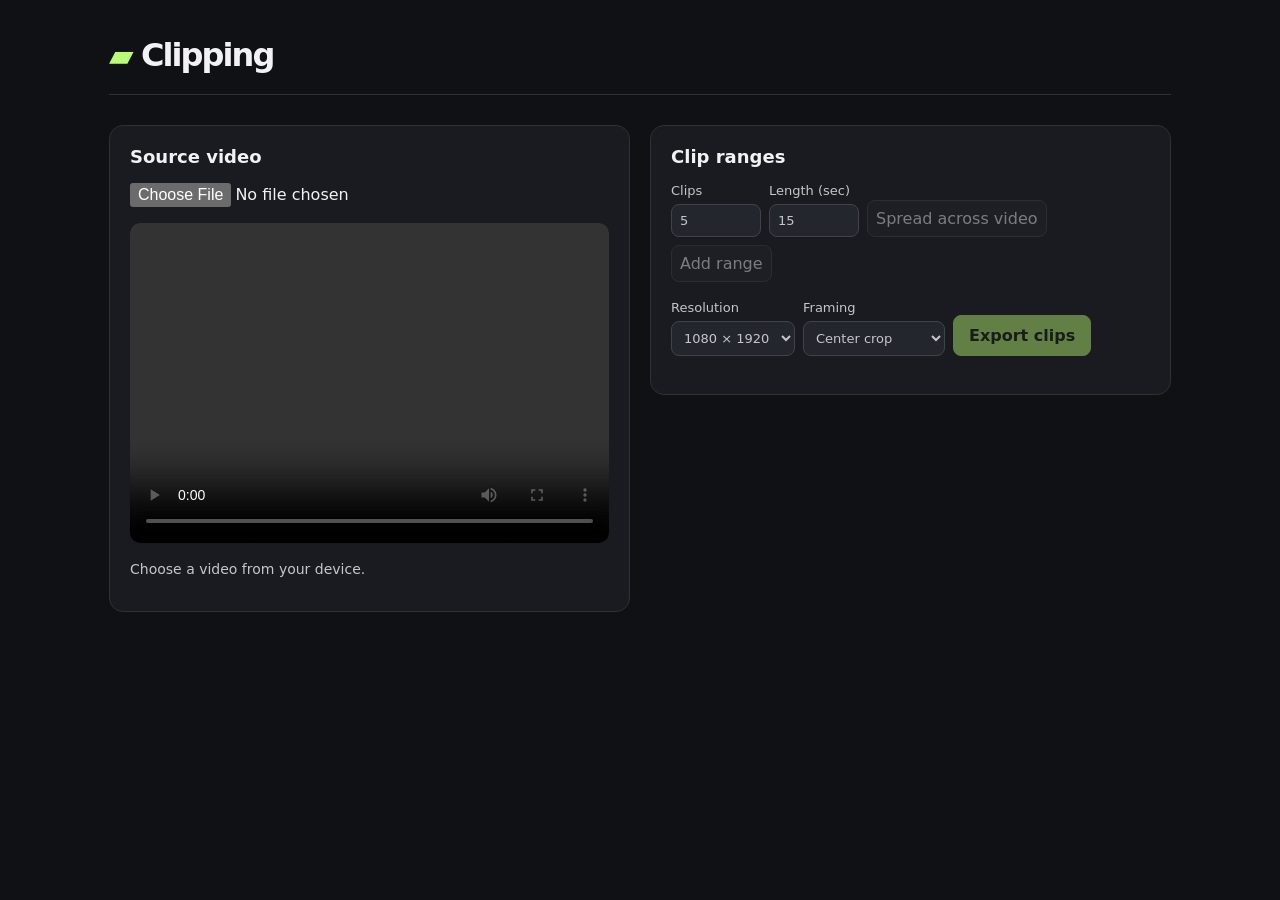
==== index.html @ 5aba50c9 "Build local video clipping app" ====
<!doctype html>
<html lang="en">
<meta charset="utf-8">
<meta name="viewport" content="width=device-width, initial-scale=1">
<title>Clipping</title>
<style>
:root{color-scheme:dark;font-family:Geist,Inter,system-ui,sans-serif;background:#101114;color:#f2f2f4;accent-color:#b9fb75}
*{box-sizing:border-box}body{max-width:1110px;margin:auto;padding:36px 24px}
header{border-bottom:1px solid #303137;margin-bottom:30px;padding-bottom:20px}h1{font-size:32px;margin:0;letter-spacing:-.06em}h1 span{color:#b9fb75}h2{font-size:18px;margin:0 0 16px}
main{display:grid;grid-template-columns:1fr 1fr;gap:20px;align-items:start}
section{padding:20px;border:1px solid #303137;border-radius:14px;background:#1a1b20}
video{width:100%;height:320px;background:#0c0d0f;border-radius:10px;margin-top:16px}
input,select,button,a{font:inherit}button,select,input[type=number]{background:#24262d;color:inherit;border:1px solid #41434c;border-radius:8px;padding:8px}
button{cursor:pointer}button:disabled{opacity:.45;cursor:default}button.primary{background:#b9fb75;color:#17210d;border-color:#b9fb75;font-weight:700;padding:10px 15px}
label{display:inline-flex;flex-direction:column;gap:6px;font-size:13px;color:#c5c6cc}input[type=number]{width:90px}p,output{color:#c5c6cc;font-size:14px}
.tools,.settings,.row{display:flex;gap:8px;align-items:end;flex-wrap:wrap}.settings{margin:18px 0}.row{padding:10px 0;border-bottom:1px solid #303137}.row span{font-variant-numeric:tabular-nums;align-self:center;min-width:24px;color:#b9fb75}.row input{width:84px}
#downloads a{display:inline-block;margin:8px 14px 0 0;color:#b9fb75}
@media(max-width:760px){main{grid-template-columns:1fr}video{height:240px}}
</style>
<header><h1><span>▰</span> Clipping</h1></header>
<main>
<section><h2>Source video</h2><input id="source" type="file" accept="video/*,.mkv,.mov" aria-label="Source video"><video id="preview" controls playsinline></video><p id="sourceStatus" role="status">Choose a video from your device.</p></section>
<section>
<h2>Clip ranges</h2>
<div class="tools">
<label>Clips<input id="count" type="number" min="1" max="20" value="5"></label>
<label>Length (sec)<input id="length" type="number" min="1" max="180" value="15"></label>
<button id="suggest" disabled>Spread across video</button>
<button id="add" disabled>Add range</button>
</div>
<div id="ranges"></div>
<div class="settings">
<label>Resolution<select id="resolution"><option value="1080">1080 × 1920</option><option value="4k">2160 × 3840</option></select></label>
<label>Framing<select id="framing"><option value="crop">Center crop</option><option value="fit">Fit with padding</option></select></label>
<button class="primary" id="export" disabled>Export clips</button>
</div>
<output id="status" role="status"></output><div id="downloads"></div>
</section>
</main>
<script>
const get = id => document.getElementById(id);
const video = get('preview');
let source = null, objectURL = null, previewEnd = null, exporting = false;
function controls() {
  get('suggest').disabled = !source;
  get('add').disabled = !source || get('ranges').children.length >= 20;
  get('export').disabled = !source || exporting || !get('ranges').children.length;
}
async function request(url, options) {
  const response = await fetch(url, options);
  const data = await response.json();
  if (!response.ok) throw new Error(data.error || 'The request failed.');
  return data;
}
get('source').onchange = async event => {
  const file = event.target.files[0];
  if (!file) return;
  source = null;
  previewEnd = null;
  get('ranges').replaceChildren();
  controls();
  if (objectURL) URL.revokeObjectURL(objectURL);
  video.src = objectURL = URL.createObjectURL(file);
  const input = event.target;
  input.disabled = true;
  get('sourceStatus').textContent = 'Reading the video locally…';
  try {
    source = await request('/api/source', {method:'POST', body:file});
    get('sourceStatus').textContent = 'Duration: ' + source.duration.toFixed(2) + ' seconds';
    suggest();
  } catch (error) {
    get('sourceStatus').textContent = error.message;
  } finally {
    input.disabled = false;
    controls();
  }
};
function addRange(start, end) {
  const holder = get('ranges');
  const row = document.createElement('div');
  row.className = 'row';
  row.innerHTML = '<span></span><label>Start (sec)<input type="number" min="0" step=".01"></label><label>End (sec)<input type="number" min="0" step=".01"></label><button>Preview</button><button>Remove</button>';
  const [a,b] = row.querySelectorAll('input');
  const [play,remove] = row.querySelectorAll('button');
  a.value = start.toFixed(2); b.value = end.toFixed(2);
  a.max = b.max = source.duration;
  play.onclick = async () => {
    if (!(a.value && b.value && +a.value < +b.value && +b.value <= source.duration)) {
      get('status').textContent = 'Enter a valid start and end to preview.';
      return;
    }
    try {
      previewEnd = +b.value;
      video.currentTime = +a.value;
      await video.play();
    } catch {
      get('status').textContent = 'This source cannot play in the browser. You can still export it.';
    }
  };
  remove.onclick = () => { row.remove(); renumber(); };
  holder.append(row);
}
function renumber() {
  [...get('ranges').children].forEach((row,i) => row.querySelector('span').textContent = String(i+1).padStart(2,'0'));
  controls();
}
function suggest() {
  const count = get('count'), length = get('length');
  if (!count.reportValidity() || !length.reportValidity()) return;
  const n = Number(count.value) || 5;
  const duration = source.duration;
  const span = Math.min(Number(length.value) || 15, duration);
  const clips = Math.min(n, Math.floor(duration / span) || 1);
  get('ranges').replaceChildren();
  for (let i=0;i<clips;i++) {
    const start = clips === 1 ? 0 : (duration-span) * i/(clips-1);
    addRange(start, Math.min(start+span,duration));
  }
  renumber();
}
get('suggest').onclick = suggest;
get('add').onclick = () => {
  const start = Math.min(video.currentTime, Math.max(0,source.duration-.1));
  addRange(start,Math.min(start+15,source.duration));
  renumber();
};
video.addEventListener('timeupdate', () => {
  if (previewEnd !== null && video.currentTime >= previewEnd) {
    video.pause();
    previewEnd = null;
  }
});
get('export').onclick = async () => {
  const status = get('status'), downloads = get('downloads');
  const clips = [...get('ranges').children].map(row => [...row.querySelectorAll('input')].map(el => el.valueAsNumber));
  if (clips.some(([a,b]) => !Number.isFinite(a) || !Number.isFinite(b) || a < 0 || b > source.duration || b-a < .099)) {
    status.textContent = 'Every range needs valid times at least 0.1 seconds apart.';
    return;
  }
  exporting = true; controls(); downloads.replaceChildren();
  status.textContent = 'Queueing export…';
  try {
    const {id} = await request('/api/export', {
      method:'POST', headers:{'Content-Type':'application/json'},
      body:JSON.stringify({source:source.id, clips, resolution:get('resolution').value, framing:get('framing').value})
    });
    while (true) {
      const job = await request('/api/jobs/' + id);
      for (const file of job.files.slice(downloads.children.length)) {
        const link = document.createElement('a');
        link.href = file.url; link.textContent = 'Download ' + file.name;
        downloads.append(link);
      }
      if (job.status === 'error') throw new Error(job.error);
      if (job.status === 'done') { status.textContent = job.total + ' clips ready.'; break; }
      status.textContent = job.current ? 'Exporting clip ' + job.current + ' of ' + job.total + '…' : 'Waiting to export…';
      await new Promise(resolve => setTimeout(resolve, 800));
    }
  } catch (error) { status.textContent = error.message; }
  finally { exporting = false; controls(); }
};
</script>
</html>
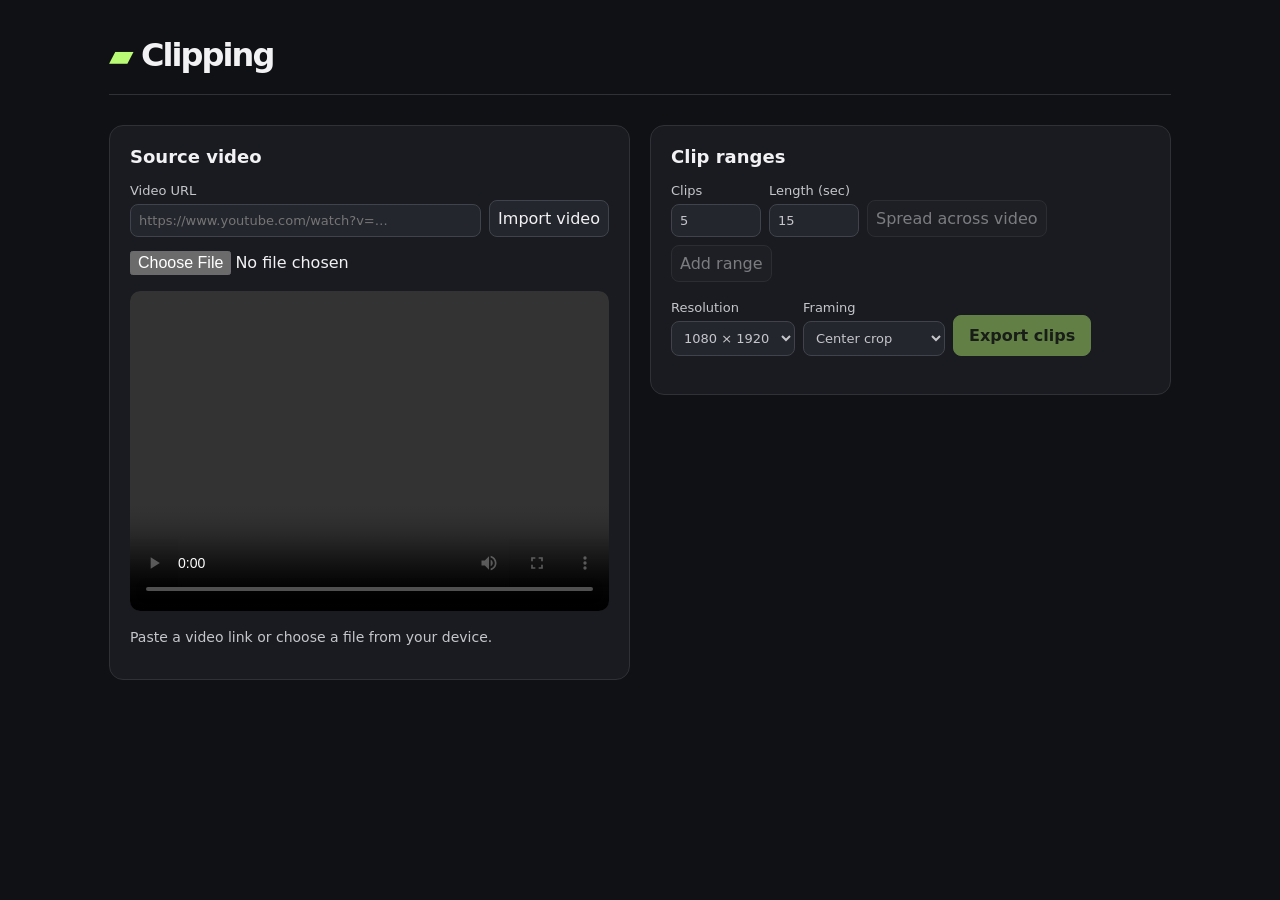
==== commit 136e0031: "Import videos from public links" ====
--- a/index.html
+++ b/index.html
@@ -9,6 +9,7 @@
 header{border-bottom:1px solid #303137;margin-bottom:30px;padding-bottom:20px}h1{font-size:32px;margin:0;letter-spacing:-.06em}h1 span{color:#b9fb75}h2{font-size:18px;margin:0 0 16px}
 main{display:grid;grid-template-columns:1fr 1fr;gap:20px;align-items:start}
 section{padding:20px;border:1px solid #303137;border-radius:14px;background:#1a1b20}
+.link-import{display:flex;gap:8px;margin-bottom:14px;flex-wrap:wrap}.link-import label{flex:1;min-width:170px}.link-import input{width:100%;padding:8px;border-radius:8px;background:#24262d;color:inherit;border:1px solid #41434c}.link-import button{align-self:end}
 video{width:100%;height:320px;background:#0c0d0f;border-radius:10px;margin-top:16px}
 input,select,button,a{font:inherit}button,select,input[type=number]{background:#24262d;color:inherit;border:1px solid #41434c;border-radius:8px;padding:8px}
 button{cursor:pointer}button:disabled{opacity:.45;cursor:default}button.primary{background:#b9fb75;color:#17210d;border-color:#b9fb75;font-weight:700;padding:10px 15px}
@@ -19,7 +20,12 @@
 </style>
 <header><h1><span>▰</span> Clipping</h1></header>
 <main>
-<section><h2>Source video</h2><input id="source" type="file" accept="video/*,.mkv,.mov" aria-label="Source video"><video id="preview" controls playsinline></video><p id="sourceStatus" role="status">Choose a video from your device.</p></section>
+<section><h2>Source video</h2>
+<form id="linkForm" class="link-import">
+<label>Video URL<input id="url" type="url" required placeholder="https://www.youtube.com/watch?v=…"></label>
+<button id="import" type="submit">Import video</button>
+</form>
+<input id="source" type="file" accept="video/*,.mkv,.mov" aria-label="Source video"><video id="preview" controls playsinline></video><p id="sourceStatus" role="status">Paste a video link or choose a file from your device.</p></section>
 <section>
 <h2>Clip ranges</h2>
 <div class="tools">
@@ -48,32 +54,49 @@
 }
 async function request(url, options) {
   const response = await fetch(url, options);
-  const data = await response.json();
+  const data = await response.json().catch(() => ({}));
   if (!response.ok) throw new Error(data.error || 'The request failed.');
   return data;
 }
-get('source').onchange = async event => {
-  const file = event.target.files[0];
-  if (!file) return;
+async function loadSource(url, options, message, file) {
   source = null;
   previewEnd = null;
   get('ranges').replaceChildren();
   controls();
+  video.removeAttribute('src');
   if (objectURL) URL.revokeObjectURL(objectURL);
-  video.src = objectURL = URL.createObjectURL(file);
-  const input = event.target;
-  input.disabled = true;
-  get('sourceStatus').textContent = 'Reading the video locally…';
+  objectURL = null;
+  video.load();
+  const inputs = ['source', 'url', 'import'].map(get);
+  inputs.forEach(input => input.disabled = true);
+  get('sourceStatus').textContent = message;
   try {
-    source = await request('/api/source', {method:'POST', body:file});
-    get('sourceStatus').textContent = 'Duration: ' + source.duration.toFixed(2) + ' seconds';
+    source = await request(url, options);
+    if (file) video.src = objectURL = URL.createObjectURL(file);
+    else if (source.preview) video.src = source.preview;
+    const duration = source.duration.toFixed(2) + ' seconds';
+    get('sourceStatus').textContent = file || source.preview
+      ? 'Duration: ' + duration
+      : 'Duration: ' + duration + '. Preview unavailable for this format.';
     suggest();
   } catch (error) {
     get('sourceStatus').textContent = error.message;
   } finally {
-    input.disabled = false;
+    inputs.forEach(input => input.disabled = false);
     controls();
   }
+}
+get('source').onchange = event => {
+  const file = event.target.files[0];
+  if (file) loadSource('/api/source', {method:'POST', body:file}, 'Reading the video locally…', file);
+  event.target.value = '';
+};
+get('linkForm').onsubmit = event => {
+  event.preventDefault();
+  loadSource('/api/import', {
+    method:'POST', headers:{'Content-Type':'application/json'},
+    body:JSON.stringify({url:get('url').value.trim()})
+  }, 'Importing the video…');
 };
 function addRange(start, end) {
   const holder = get('ranges');
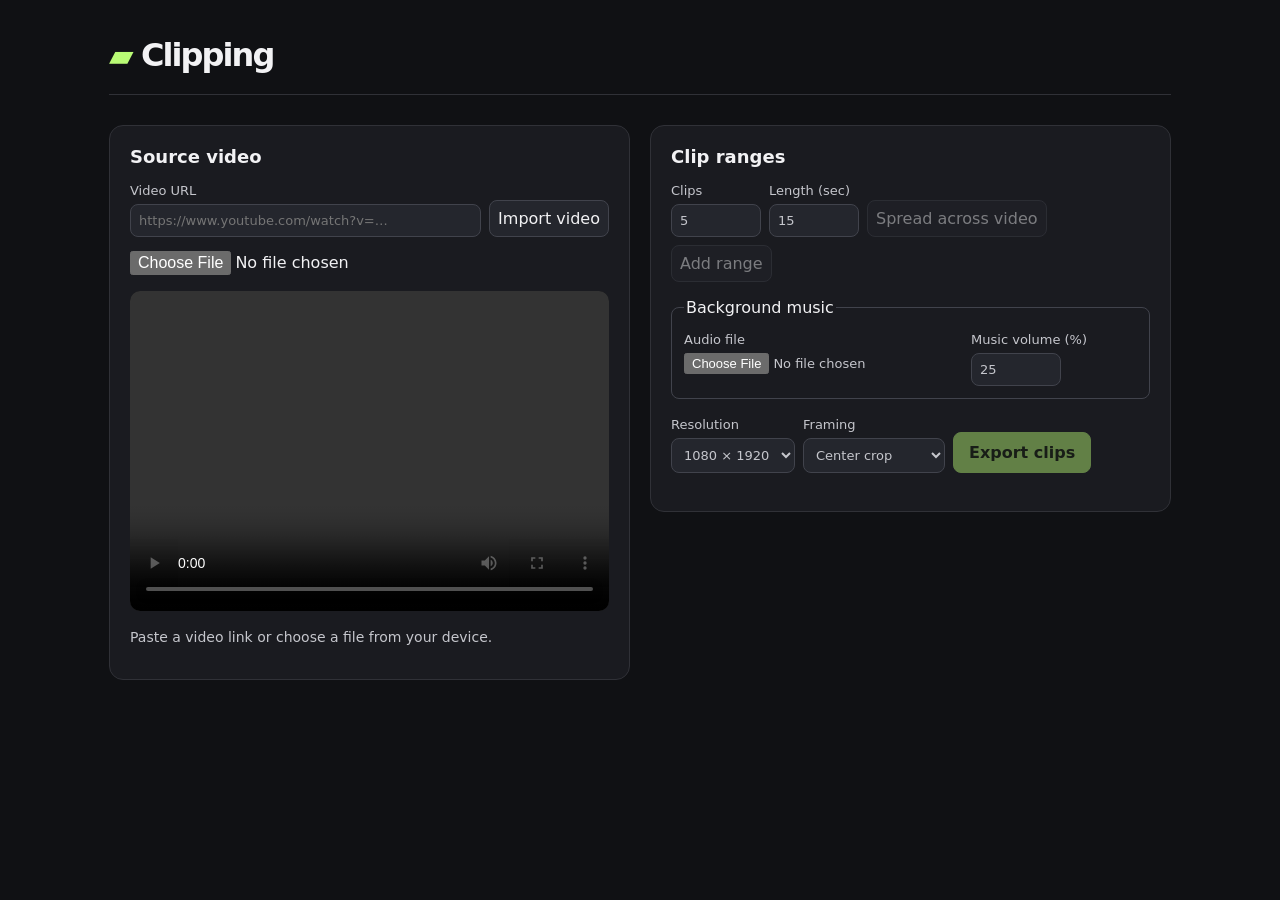
==== commit edc46f0c: "Add clip captions music and social uploads" ====
--- a/index.html
+++ b/index.html
@@ -11,11 +11,13 @@
 section{padding:20px;border:1px solid #303137;border-radius:14px;background:#1a1b20}
 .link-import{display:flex;gap:8px;margin-bottom:14px;flex-wrap:wrap}.link-import label{flex:1;min-width:170px}.link-import input{width:100%;padding:8px;border-radius:8px;background:#24262d;color:inherit;border:1px solid #41434c}.link-import button{align-self:end}
 video{width:100%;height:320px;background:#0c0d0f;border-radius:10px;margin-top:16px}
-input,select,button,a{font:inherit}button,select,input[type=number]{background:#24262d;color:inherit;border:1px solid #41434c;border-radius:8px;padding:8px}
+input,select,button,a,textarea{font:inherit}button,select,input[type=number]{background:#24262d;color:inherit;border:1px solid #41434c;border-radius:8px;padding:8px}
 button{cursor:pointer}button:disabled{opacity:.45;cursor:default}button.primary{background:#b9fb75;color:#17210d;border-color:#b9fb75;font-weight:700;padding:10px 15px}
 label{display:inline-flex;flex-direction:column;gap:6px;font-size:13px;color:#c5c6cc}input[type=number]{width:90px}p,output{color:#c5c6cc;font-size:14px}
 .tools,.settings,.row{display:flex;gap:8px;align-items:end;flex-wrap:wrap}.settings{margin:18px 0}.row{padding:10px 0;border-bottom:1px solid #303137}.row span{font-variant-numeric:tabular-nums;align-self:center;min-width:24px;color:#b9fb75}.row input{width:84px}
 #downloads a{display:inline-block;margin:8px 14px 0 0;color:#b9fb75}
+textarea{width:100%;background:#24262d;color:inherit;border:1px solid #41434c;border-radius:8px;padding:8px;resize:vertical}.caption-field{width:100%}
+fieldset{border:1px solid #41434c;border-radius:8px;margin:16px 0;padding:12px}.publish-panel{margin-top:16px}.publish-panel label{margin-bottom:8px;width:100%}.publish-panel input{padding:8px;background:#24262d;color:inherit;border:1px solid #41434c;border-radius:8px}
 @media(max-width:760px){main{grid-template-columns:1fr}video{height:240px}}
 </style>
 <header><h1><span>▰</span> Clipping</h1></header>
@@ -35,17 +37,33 @@
 <button id="add" disabled>Add range</button>
 </div>
 <div id="ranges"></div>
+<fieldset><legend>Background music</legend>
+<label>Audio file<input id="music" type="file" accept="audio/*"></label>
+<label>Music volume (%)<input id="volume" type="number" min="0" max="100" value="25"></label>
+</fieldset>
 <div class="settings">
 <label>Resolution<select id="resolution"><option value="1080">1080 × 1920</option><option value="4k">2160 × 3840</option></select></label>
 <label>Framing<select id="framing"><option value="crop">Center crop</option><option value="fit">Fit with padding</option></select></label>
 <button class="primary" id="export" disabled>Export clips</button>
 </div>
 <output id="status" role="status"></output><div id="downloads"></div>
+<form id="publishForm" class="publish-panel" hidden>
+<h2>Upload a clip</h2>
+<label>Exported clip<select id="publishFile"></select></label>
+<label>YouTube title<input id="publishTitle" maxlength="100"></label>
+<label>Post caption / YouTube description<textarea id="postCaption" rows="3" maxlength="5000"></textarea></label>
+<label>YouTube visibility<select id="privacy"><option value="private">Private</option><option value="unlisted">Unlisted</option><option value="public">Public</option></select></label>
+<div class="tools"><button value="youtube">Upload to YouTube</button><button value="instagram">Publish Instagram Reel</button></div>
+<p role="status" id="publishStatus"></p>
+<a href="https://studio.youtube.com/" target="_blank" rel="noopener">YouTube Studio</a> ·
+<a href="https://business.facebook.com/latest/" target="_blank" rel="noopener">Meta Business Suite</a>
+</form>
 </section>
 </main>
 <script>
 const get = id => document.getElementById(id);
 const video = get('preview');
+let exportJob = null;
 let source = null, objectURL = null, previewEnd = null, exporting = false;
 function controls() {
   get('suggest').disabled = !source;
@@ -102,7 +120,7 @@
   const holder = get('ranges');
   const row = document.createElement('div');
   row.className = 'row';
-  row.innerHTML = '<span></span><label>Start (sec)<input type="number" min="0" step=".01"></label><label>End (sec)<input type="number" min="0" step=".01"></label><button>Preview</button><button>Remove</button>';
+  row.innerHTML = '<span></span><label>Start (sec)<input type="number" min="0" step=".01"></label><label>End (sec)<input type="number" min="0" step=".01"></label><button>Preview</button><button>Remove</button><label class="caption-field">On-screen caption<textarea maxlength="240" rows="2"></textarea></label>';
   const [a,b] = row.querySelectorAll('input');
   const [play,remove] = row.querySelectorAll('button');
   a.value = start.toFixed(2); b.value = end.toFixed(2);
@@ -155,17 +173,28 @@
 });
 get('export').onclick = async () => {
   const status = get('status'), downloads = get('downloads');
-  const clips = [...get('ranges').children].map(row => [...row.querySelectorAll('input')].map(el => el.valueAsNumber));
+  const rows = [...get('ranges').children];
+  const clips = rows.map(row => [...row.querySelectorAll('input')].map(el => el.valueAsNumber));
   if (clips.some(([a,b]) => !Number.isFinite(a) || !Number.isFinite(b) || a < 0 || b > source.duration || b-a < .099)) {
     status.textContent = 'Every range needs valid times at least 0.1 seconds apart.';
     return;
   }
+  if (!get('volume').reportValidity()) return;
   exporting = true; controls(); downloads.replaceChildren();
+  get('publishForm').hidden = true;
+  get('publishFile').replaceChildren();
+  get('publishStatus').textContent = '';
+  const captions = rows.map(row => row.querySelector('textarea').value.trim());
+  const musicFile = get('music').files[0];
+  const volume = Number(get('volume').value) / 100;
+  const resolution = get('resolution').value, framing = get('framing').value;
+  const sourceId = source.id;
   status.textContent = 'Queueing export…';
   try {
+    const music = musicFile ? (await request('/api/music', {method:'POST', body:musicFile})).id : null;
     const {id} = await request('/api/export', {
       method:'POST', headers:{'Content-Type':'application/json'},
-      body:JSON.stringify({source:source.id, clips, resolution:get('resolution').value, framing:get('framing').value})
+      body:JSON.stringify({source:sourceId, clips, resolution, framing, captions, music, volume})
     });
     while (true) {
       const job = await request('/api/jobs/' + id);
@@ -174,6 +203,11 @@
         link.href = file.url; link.textContent = 'Download ' + file.name;
         downloads.append(link);
       }
+      if (job.status === 'done' || job.status === 'error') {
+        exportJob = id;
+        get('publishFile').replaceChildren(...job.files.map(file => new Option(file.name, file.name)));
+        get('publishForm').hidden = !job.files.length;
+      }
       if (job.status === 'error') throw new Error(job.error);
       if (job.status === 'done') { status.textContent = job.total + ' clips ready.'; break; }
       status.textContent = job.current ? 'Exporting clip ' + job.current + ' of ' + job.total + '…' : 'Waiting to export…';
@@ -182,5 +216,39 @@
   } catch (error) { status.textContent = error.message; }
   finally { exporting = false; controls(); }
 };
+get('publishForm').onsubmit = async event => {
+  event.preventDefault();
+  const platform = event.submitter.value;
+  const job = exportJob, file = get('publishFile').value;
+  const title = get('publishTitle').value.trim();
+  const caption = get('postCaption').value;
+  const privacy = get('privacy').value;
+  const status = get('publishStatus');
+  if (platform === 'youtube' && !title) {
+    status.textContent = 'Enter a YouTube title.';
+    return;
+  }
+  const target = platform === 'instagram' ? 'Instagram publicly' : 'YouTube as ' + privacy;
+  if (!confirm('Send ' + file + ' to ' + target + '?')) return;
+  const buttons = [...get('publishForm').querySelectorAll('button')];
+  buttons.forEach(button => button.disabled = true);
+  status.textContent = 'Uploading to ' + target + '…';
+  try {
+    const result = await request('/api/publish', {
+      method:'POST', headers:{'Content-Type':'application/json'},
+      body:JSON.stringify({job,file,platform,title,caption,privacy})
+    });
+    status.textContent = result.pending ? 'This upload is already in progress.'
+      : platform === 'youtube' ? 'YouTube accepted the upload (' + result.visibility + '). '
+      : 'Instagram published the Reel. Media ID ' + result.id + '.';
+    if (result.url) {
+      const link = document.createElement('a');
+      link.href = result.url;
+      link.textContent = 'Open video';
+      status.append(link);
+    }
+  } catch (error) { status.textContent = error.message; }
+  finally { buttons.forEach(button => button.disabled = false); }
+};
 </script>
 </html>
